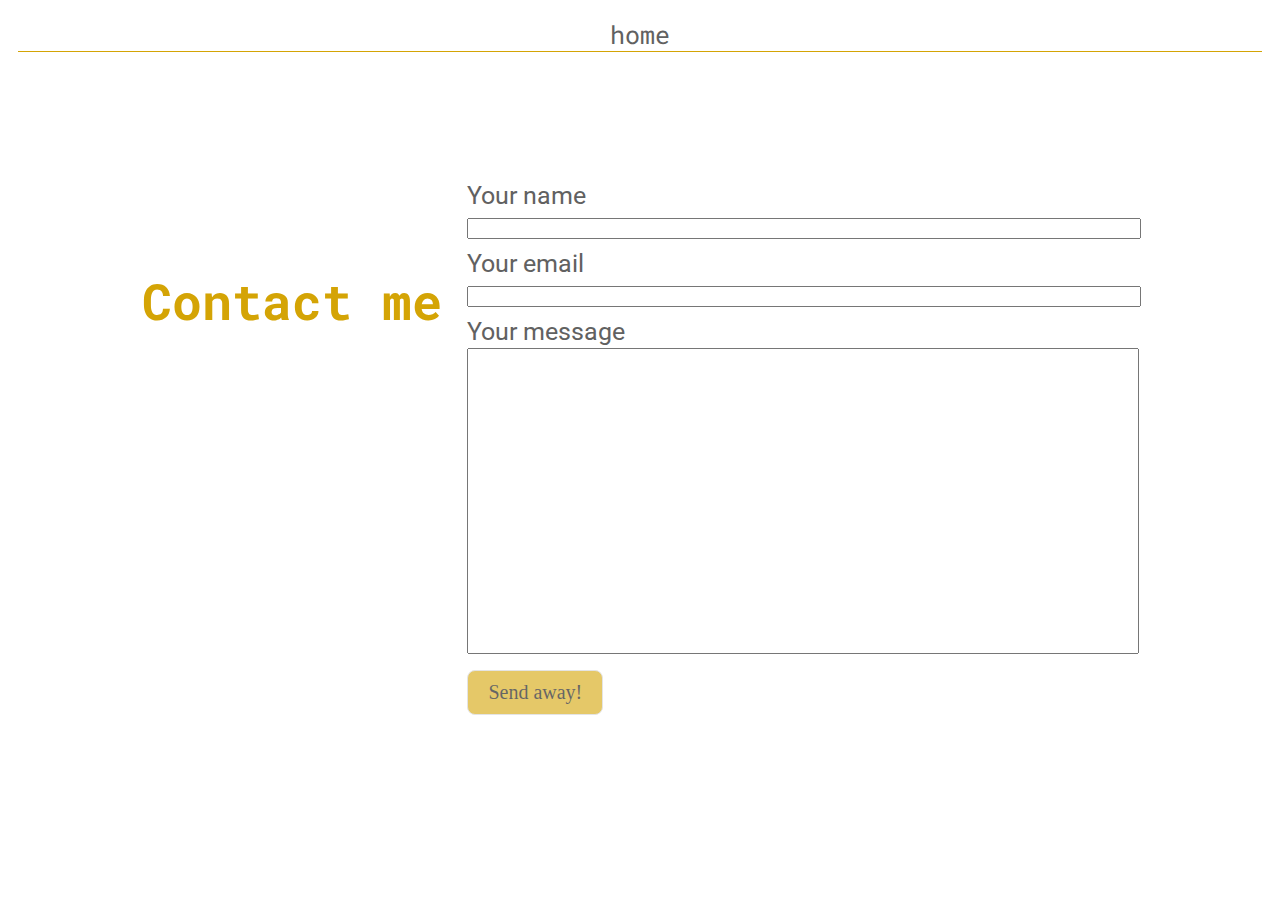
==== contact.html @ f5b1cd4d "Initial commit" ====
<!DOCTYPE html>

<html lang="en">
    <head>
        <meta charset="utf-8">
        <meta name="viewport" content="width=device-width, initial-scale=1.0">
        <meta name="Bronwyn Achemedei" content="Contact Me">
        <title>Bronwyn Achemedei</title>
        <link rel="stylesheet" href="styles.css">
        <link rel="stylesheet" href="contact.css">
        <link href="https://fonts.googleapis.com/css2?family=Roboto+Mono:wght@300&family=Roboto:wght@100&display=swap" rel="stylesheet">
    </head>

    <body> 
        <header>
            <nav>
                <a href="index.html">home</a>
            </nav>
        </header>
        <div id="contact-content">
            <div class="feature-text">
                <h2>Contact me</h2>
            </div>
            <form action="https://formspree.io/mleplely" method="POST">
                <div class="form-item">
                    <label for="name">Your name</label>
                    <input type="text" id="name" name="name">
                </div>
                <div class="form-item">
                    <label for="mail">Your email</label>
                    <input type="email" id="mail" name="email">
                </div>
                <div class="form-item">
                    <label for="message">Your message</label>
                    <textarea id="message" name="message"></textarea>
                </div>
                <div class="form-item">
                    <button type="submit">Send away!</button>
                </div>
            </form>
        </div>
    </body>
</html>
---- styles.css ----
/* Use this for header fonts font-family: 'Roboto Mono', monospace; */
html {
    font-family: 'Roboto', sans-serif;
    background-color: white;
    margin: 10px;
    color: #616161;
    font-size: 25px;
}

header {
    text-align: center;
    font-family: 'Roboto Mono', monospace;
}

header nav {
    border-bottom: 1px solid;
    border-color: #d4a405;
}

nav a {
    text-decoration: none;
}


a:visited {
    color: #616161;
}

a:link {
    color: #616161;
}

a:hover {
    color: #d4a405;
}

header img {
    width: 40%;
}

h2 {
    font-size: 50px;
}

body .feature-text {
    font-family: 'Roboto Mono', monospace;
    color: #d4a405;
}

footer {
    border-top: 1px solid;
    border-color: #d4a405;
    text-align: center;
}
---- contact.css ----
#contact-content {
    display: flex;
    justify-content: center;
    margin: 10%;
    align-items: space-around
}

#contact-content .feature-text {
    display: flex;
    align-items: space-around;
    padding-top: 5%
}

#contact-content form {
    display: flex;
    flex-direction: column;
    justify-content: center;
}

form {
    margin-left: 20px;
    width: 40%;
    flex-grow: 2;
}

.form-item {
    margin: 5px
}

.form-item input {
    width: 100%;
    margin-top: 2px;

}

.form-item textarea {
    resize: none;
    width: 100%;
    height: 300px;
    margin-top: 2px;
}

.form-item button {
    background-color: #d4a405;
    font-family: "Roboto Mono, monospace";
    border: 1px solid lightgray;
    border-radius: 8px;
    color: black;
    opacity: 0.6;
    transition: 0.3s;
    cursor: pointer;
    padding: 10px 20px;
    font-size: 20px;
}
.form-item button:hover {
    opacity:1;
    color: #616161;
}

@media (max-width: 900px) {
    a {
        font-size: 20px;
    }
    h2 {
        font-size: 30px;
    }
    label {
        font-size: 20px;
    }
    .form-item textarea {
        height: 200px;
    }
}

@media (max-width: 600px) {
    a {
        font-size: 15px;
    }
    h2 {
        font-size: 20px;
    }
    label {
        font-size: 15px;
    }
    .form-item textarea {
        height: 150px;
    }
    .form-item button {
        font-size: 15px;
    }
}

@media (max-width: 480px) {
    a{
        font-size: 10px;
    }
    h2 {
        font-size: 20px;
    }
    label {
        font-size: 15px;
        text-align: center;
    }
    .form-item textarea {
        height: 150px;
    }
    .form-item button {
        font-size: 15px;
    }
    #contact-content {
        flex-direction: column;
        align-items: center;
        margin: 2px;
    }
    form {
        width: 80%;
    }
}
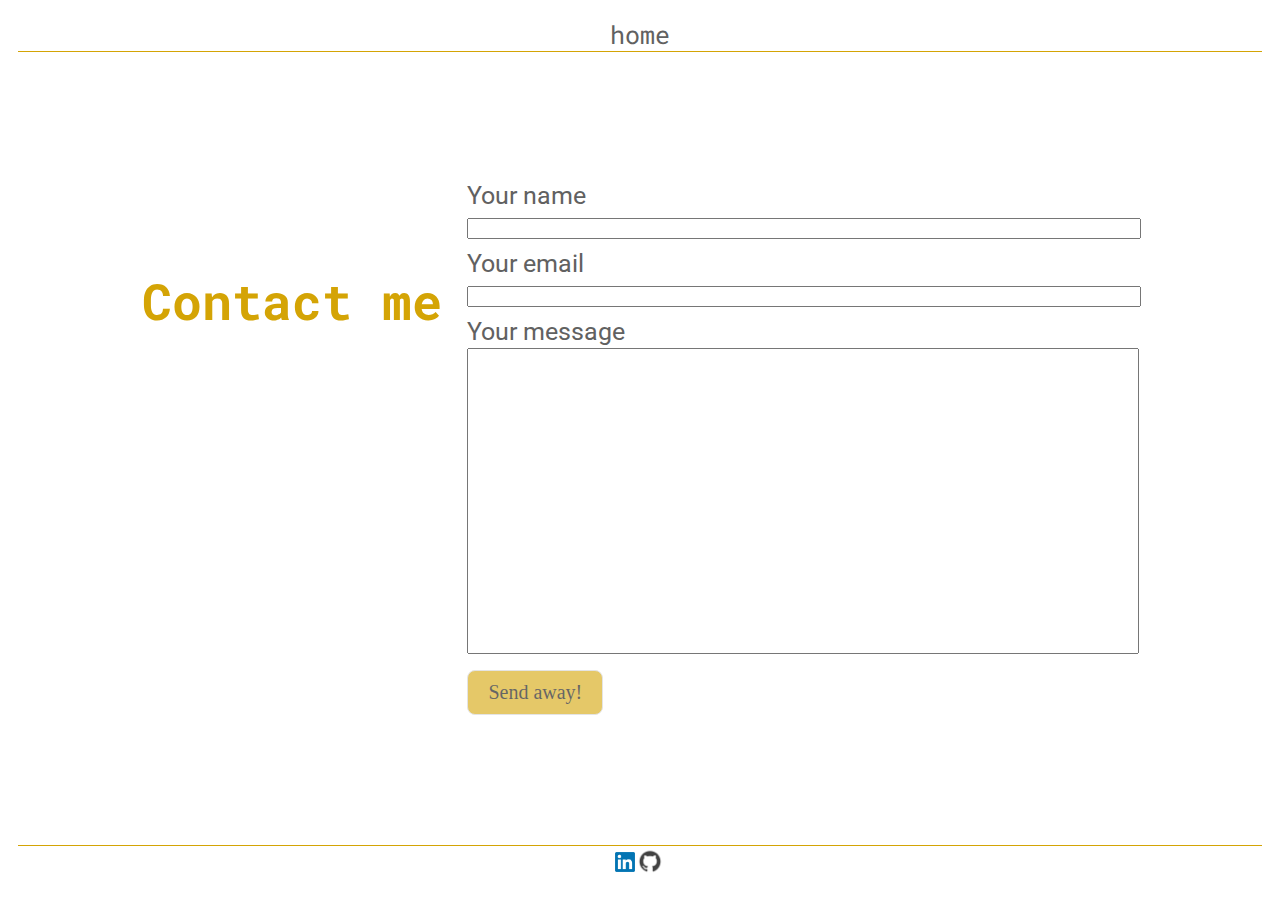
==== commit bb6befc4: "Added portfolio images and footer social links" ====
--- a/contact.html
+++ b/contact.html
@@ -40,4 +40,15 @@
             </form>
         </div>
     </body>
+
+    <footer>
+        <div id="socials">
+            <a href= "https://www.linkedin.com/in/bronwyn-achemedei/">
+                <img id="linkedin" src= "images/linkedin-logo.jpg" alt="LinkedIn Logo">
+            </a>
+            <a href="https://github.com/Bachemedei">
+                <img id="github" src="images/github.png" alt="GitHub Logo">
+            </a>
+         </div>
+    </footer>
 </html>--- a/styles.css
+++ b/styles.css
@@ -52,3 +52,17 @@
     border-color: #d4a405;
     text-align: center;
 }
+
+#socials {
+    display: flex;
+    align-items: center;
+    justify-content: center;
+}
+
+#linkedin {
+    width: 20px;
+}
+
+#github {
+    width: 30px;
+}
--- a/contact.css
+++ b/contact.css
@@ -115,4 +115,10 @@
     form {
         width: 80%;
     }
+    #linkedin {
+        width: 10px;
+    }
+    #github {
+        width: 15px;
+    }
 }